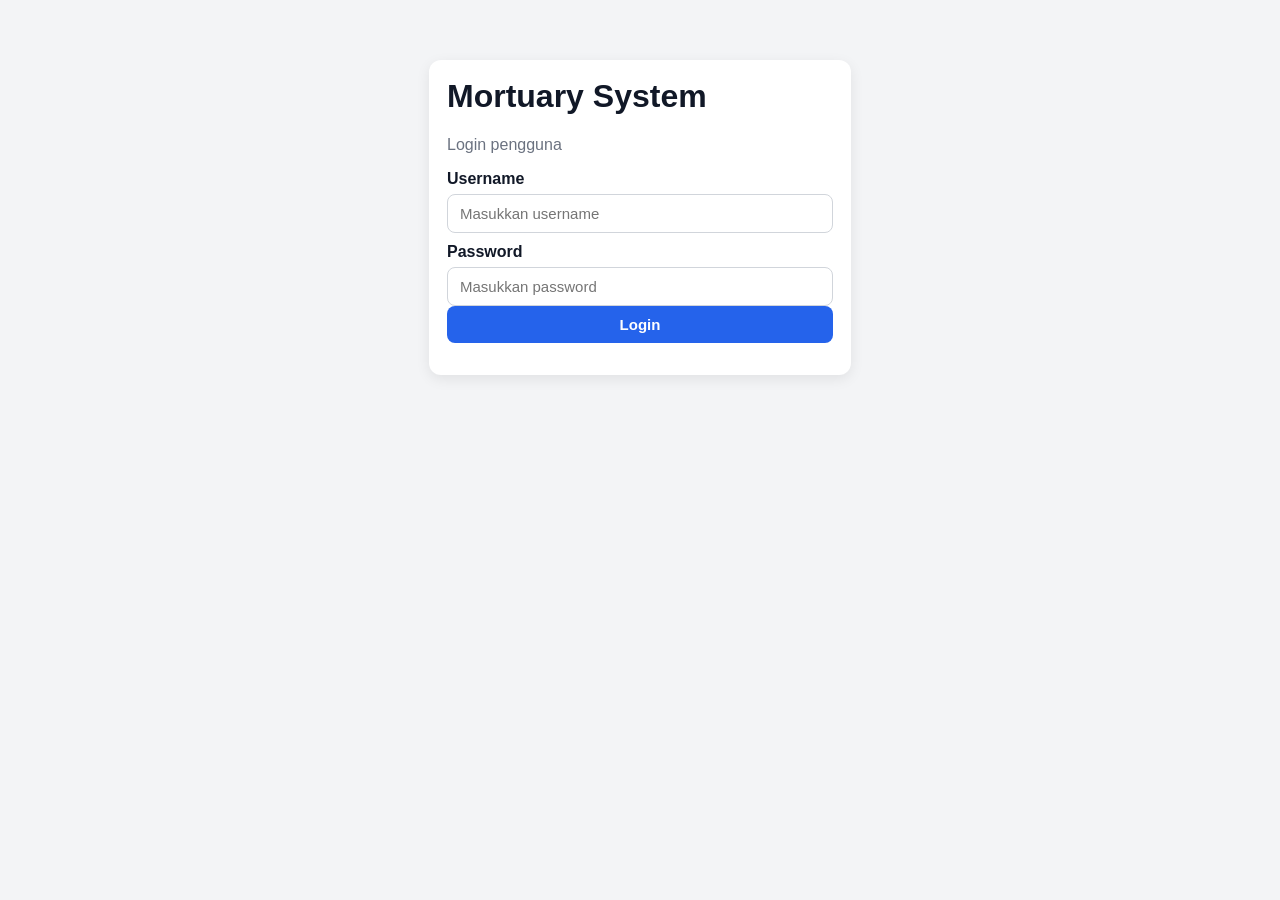
==== index.html @ 3be9f7ee "Add files via upload" ====
<!DOCTYPE html>
<html lang="ms">
<head>
  <meta charset="UTF-8" />
  <meta name="viewport" content="width=device-width, initial-scale=1.0" />
  <title>Mortuary System - Login</title>
  <link rel="stylesheet" href="style.css" />
</head>
<body>
  <div class="container narrow">
    <div class="card">
      <h1>Mortuary System</h1>
      <p class="muted">Login pengguna</p>

      <label>Username</label>
      <input id="loginUsername" type="text" placeholder="Masukkan username" />

      <label>Password</label>
      <input id="loginPassword" type="password" placeholder="Masukkan password" />

      <button id="loginBtn">Login</button>

      <p id="loginMsg" class="msg"></p>
    </div>
  </div>

  <script src="app.js"></script>
</body>
</html>
---- style.css ----
* {
  box-sizing: border-box;
}

body {
  margin: 0;
  font-family: Arial, sans-serif;
  background: #f3f4f6;
  color: #111827;
}

.topbar {
  background: #111827;
  color: #fff;
  padding: 14px 18px;
  display: flex;
  justify-content: space-between;
  align-items: center;
}

.container {
  max-width: 1100px;
  margin: 20px auto;
  padding: 0 14px;
}

.container.narrow {
  max-width: 450px;
  margin-top: 60px;
}

.card {
  background: #fff;
  border-radius: 12px;
  padding: 18px;
  margin-bottom: 16px;
  box-shadow: 0 4px 14px rgba(0,0,0,0.08);
}

h1, h2 {
  margin-top: 0;
}

label {
  display: block;
  margin: 10px 0 6px;
  font-weight: bold;
}

input, textarea, button {
  width: 100%;
  padding: 10px 12px;
  font-size: 15px;
  border-radius: 8px;
}

input, textarea {
  border: 1px solid #d1d5db;
  background: #fff;
}

button {
  border: none;
  background: #2563eb;
  color: #fff;
  cursor: pointer;
  font-weight: bold;
}

button:hover {
  opacity: 0.95;
}

.btn-secondary {
  background: #4b5563;
}

.actions {
  margin-top: 12px;
}

.grid-2 {
  display: grid;
  grid-template-columns: 1fr 1fr;
  gap: 12px;
}

.search-row {
  display: grid;
  grid-template-columns: 1fr 140px;
  gap: 10px;
}

.msg {
  margin-top: 10px;
  font-size: 14px;
}

.muted {
  color: #6b7280;
}

.badge {
  display: inline-block;
  padding: 4px 10px;
  border-radius: 999px;
  margin-left: 8px;
  font-size: 12px;
  font-weight: bold;
}

.badge.online {
  background: #dcfce7;
  color: #166534;
}

.badge.offline {
  background: #fee2e2;
  color: #991b1b;
}

.result-card {
  border: 1px solid #e5e7eb;
  border-radius: 10px;
  padding: 12px;
  margin-top: 10px;
  background: #fafafa;
}

.sync-log {
  font-size: 13px;
  color: #374151;
  white-space: pre-line;
  margin-top: 10px;
}

@media (max-width: 700px) {
  .grid-2,
  .search-row,
  .topbar {
    grid-template-columns: 1fr;
    display: block;
  }

  .topbar > div:last-child {
    margin-top: 8px;
  }
}
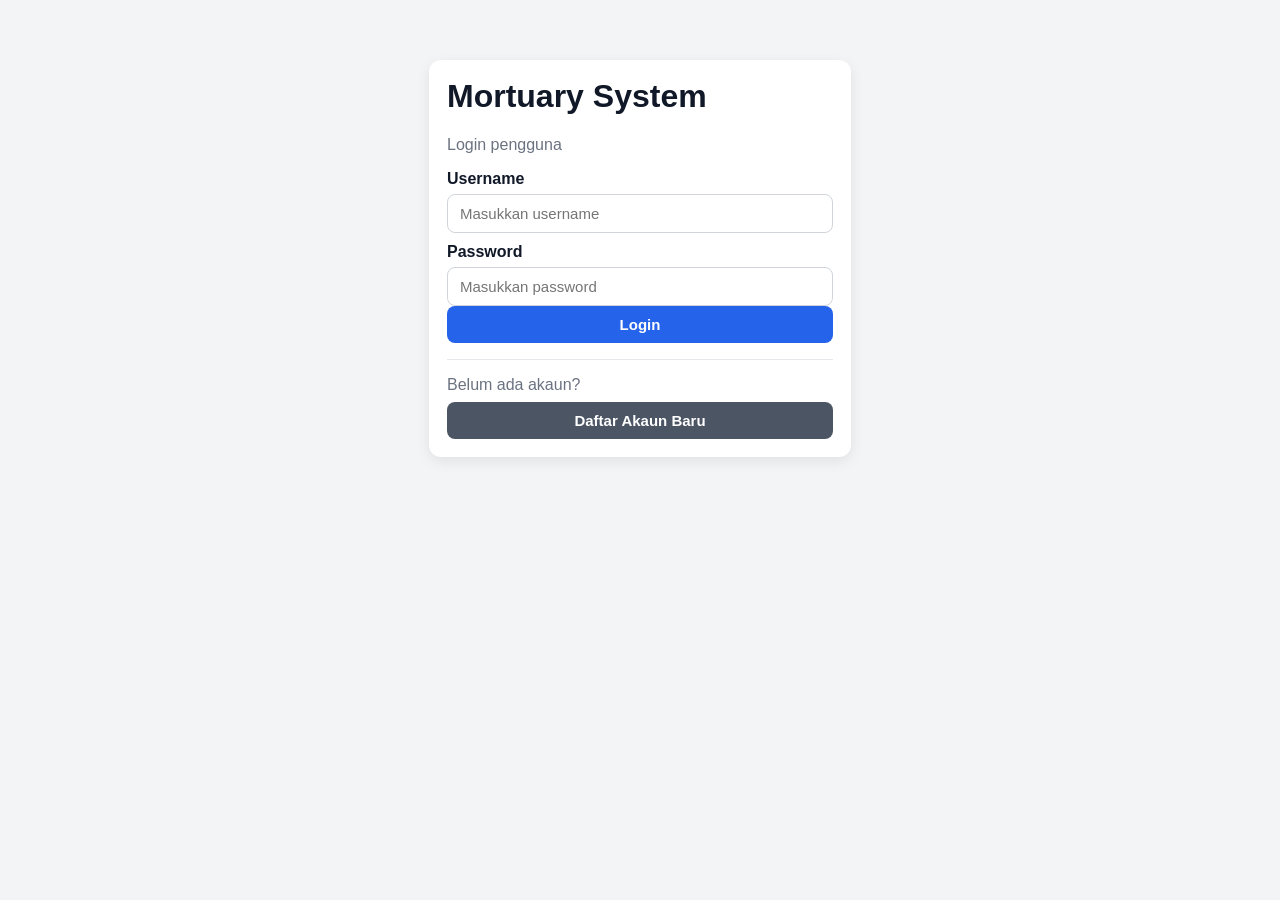
==== commit f20aebc2: "index.html" ====
--- a/index.html
+++ b/index.html
@@ -21,9 +21,18 @@
       <button id="loginBtn">Login</button>
 
       <p id="loginMsg" class="msg"></p>
+
+      <hr style="margin: 16px 0; border: 0; border-top: 1px solid #e5e7eb;">
+
+      <p class="muted" style="margin-bottom: 8px;">Belum ada akaun?</p>
+      <a href="register.html" style="text-decoration:none;">
+        <button type="button" class="btn-secondary">Daftar Akaun Baru</button>
+      </a>
     </div>
   </div>
 
+  <script src="offline-db.js"></script>
+  <script src="sync.js"></script>
   <script src="app.js"></script>
 </body>
-</html>+</html>
